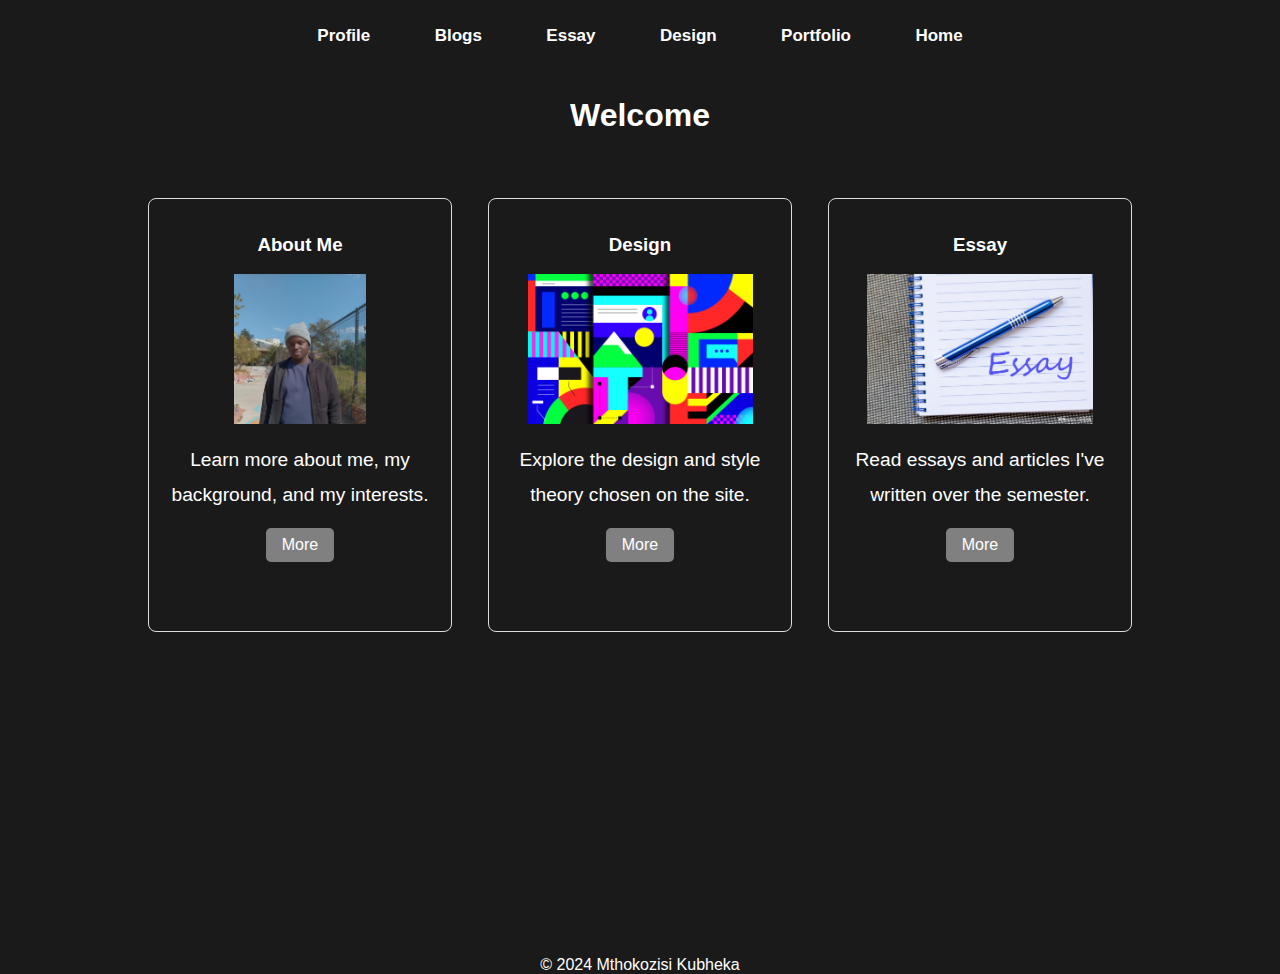
==== index.html @ 316d0c1e "Update" ====
<!DOCTYPE html>
<html lang="en">
<head>
    <meta charset="UTF-8">
    <meta name="viewport" content="width=device-width, initial-scale=1.0">
    <title>Homepage</title>
    <meta name="description" content="Welcome to the portfolio website of Mthokozisi Kubheka, showcasing blogs, essays, designs, and portfolio projects.">
    <meta name="keywords" content="Mthokozisi Kubheka, personal website, blogs, essays, designs, portfolio">
    <link rel="stylesheet" href="styles.css">
</head>
<body>
    <header>
        <nav>
            <ul>
                <li><button id="profileButton"></i> Profile</button></li>
                <li><button id="blogButton"></i> Blogs</button></li>
                <li><button id="essayButton"></i> Essay</button></li>
                <li><button id="designButton"></i> Design</button></li>
                <li><button id="portfolioButton"></i> Portfolio</button></li>
                <li><button id="indexButton"></i> Home</button></li>
            </ul>
        </nav>
    </header>

    <main role="main">

        <section id="introduction">
            <video id="backgroundVideo" autoplay muted loop>
                <source src="Images/porsche-992-turbo-s-techart-moewalls-com.mp4" type="video/mp4">    
            </video>

            
            <section class="intro-content">
                <h1>Welcome</h1>
            </section>

        </section>

        <section class="card-container">
            <section class="card">
                <h3>About Me</h3>
                <img src="Images/ProfileSelf.jpg" alt="Profile Picture" class="card-image">
                <p>Learn more about me, my background, and my interests.</p>
                <button class="card-button"data-page="profile.html">More</button>
            </section>
            <section class="card">
                <h3>Design</h3>
                <img src="Images/DigitalDesignIMG.jpg" alt="Profile Picture" class="card-image">
                <p>Explore the design and style theory chosen on the site.</p>
                <button class="card-button "  data-page="design.html">More</button>
            </section>
            <section class="card">
                <h3>Essay</h3>
                <img src="Images\EssayCardImg.jpg" alt="Profile Picture" class="card-image">
                <p>Read essays and articles I've written over the semester.</p>
                <button class="card-button" data-page="essay.html"> More</button>
            </section>
        </section>
    </main>

    <footer>
        &copy; 2024 Mthokozisi Kubheka
    </footer>

    <script src="script.js"></script>
</body>
</html>
---- styles.css ----
/*Body and Main*/
/* Font */
body {
    font-family: 'Roboto', sans-serif;
    color: #ffffff; /* White */
    background-color: #1a1a1a; 
    margin: 0;
    padding: 0;
}

/* Colors */
:root {
    --primary-color: #ffffff; /* White */
    --secondary-color: #000000; /* Black */
    --accent-color: #ff0000; /* Red */
}

/*footer*/
footer {
    text-align: center;
}

/* Background */
main {
    display: flex;
    flex-direction: column;
    align-items: center;
    padding: 20px;
    margin: 0;
    min-height: 100vh;
    box-sizing: border-box;
}
/*homepage*/
#introduction {
    position: relative;
    overflow: hidden;
}

#backgroundVideo {
    position: absolute;
    top: 0;
    left: 0;
    width: 100%;
    height: 100%;
    object-fit: cover;
    z-index: -1;
}

.intro-content {
    position: relative;
    z-index: 1; 
    color: white; 
}
.card-container {
    display: flex;
    justify-content: center;
    flex-wrap: wrap;
    gap: 1rem;
    margin-top: 2rem;
}

.card {
   
    border: 1px solid #ddd;
    border-radius: 8px;
    padding: 1rem;
    width: 300px;
    transition: transform 0.3s;
}

.card:hover {
    transform: translateY(-10px);
}

button {
    background-color: grey;
    color: white;
    border: none;
    border-radius: 5px;
    padding: 0.5rem 1rem;
    cursor: pointer;
    transition: background-color 0.3s, transform 0.3s;
    margin-top: 1rem;
    font-size: 1rem;
}

.more-button:hover {
    background-color: white;
    transform: scale(1.05);
    color: black;
}


.scrollTop {
    position: fixed;
    bottom: 30px;
    right: 30px;
    padding: 10px 15px;
    background-color: #000;
    color: #fff;
    border: 1px solid #fff;
    border-radius: 5px;
    cursor: pointer;
    opacity: 0;
    visibility: hidden;
    transition: opacity 0.5s ease, visibility 0.5s ease;
}

.scrollTop:hover {
    background-color: #f7f7f7;
    color: #000;
}

.scrollTop.visible {
    opacity: 1;
    visibility: visible;
}

/* Center the content inside sections */
section {
    text-align: center;
}

/*Preview Cards*/

.card-container{
    display: flex;
    justify-content: center;
}

.card{
    width: 270px;
    height: 400px;
    margin: 10px;
}

.card-image{
    height: 150px;
    margin-bottom:15px;

}

.car-1{
    background-image: url('Images/1200x0.webp');
}

.car-2{
    background-image: url('Images/1200x0.webp');
}

.car-3{
    background-image: url('Images\user-profile-icon-free-vector.jpg');
}


#profile {
    display: flex;
    flex-direction: column;
    align-items: center;
    padding: 40px;
    width: 100%;
    box-sizing: border-box;
}

.profile-container {
    display: flex;
    align-items: center;
    max-width: 1200px;
    width: 100%;
    margin-bottom: 40px;
}

.profile-image-container {
    margin-right: 40px;
}

.profile-image {
    width: 250px;
    height: 250px;
    border-radius: 20px;
    object-fit: cover;
}

.sr-only {
    position: absolute;
    width: 1px;
    height: 1px;
    padding: 0;
    margin: -1px;
    overflow: hidden;
    clip: rect(0, 0, 0, 0);
    border: 0;
}

.profile-text {
    text-align: left;
    flex-grow: 1;
}

header h1 {
    margin: 0 0 20px;
    font-size: 2rem;
}

p {
    margin: 0;
    line-height: 1.8;
    font-size: 1.2rem;
}

.external-links {
    display: flex;
    justify-content: center;
    gap: 20px;
}

.external-links a {
    font-size: 40px;
    color: #333;
    transition: transform 0.3s, color 0.3s;
}

.external-links a:hover {
    transform: scale(1.1);
    color: red;
}

/* blog section styling */
#Blog {
    display: flex;
    flex-direction: column;
    align-items: center;
    padding: 20px;
    margin: 0 auto;
    min-height: 100vh;
    box-sizing: border-box;
}

#Blog > section {
    width: 100%;
    max-width: 800px;
    margin-bottom: 40px;
    padding: 20px;
    background-color: #2a2a2a;
    box-shadow: 0px 2px 4px rgba(0, 0, 0, 0.2);
}

#Blog > section h1 {
    font-size: 32px;
    margin-bottom: 16px;
    text-align: center;
}

#Blog > section p {
    font-size: 16px;
    line-height: 1.5;
    margin-bottom: 16px;
    color: #cccccc; 
}

#Blog > section ul {
    padding-left: 20px;
    list-style-type: disc;
}

#Blog > section ul li {
    margin-bottom: 8px;
}

/*essay styling*/
#Essay {
    display: flex;
    flex-direction: column;
    align-items: center;
    padding: 20px;
    margin: 0 auto;
    min-height: 100vh;
    box-sizing: border-box;
}

#Essay > section {
    width: 100%;
    max-width: 800px;
    margin-bottom: 40px;
    padding: 20px;
    background-color: #2a2a2a;
    border-radius: 8px;
    box-shadow: 0px 2px 4px rgba(0, 0, 0, 0.2);
}

#Essay > section h1 {
    font-size: 32px;
    margin-bottom: 16px;
    text-align: center;
}

#Essay > section p {
    font-size: 16px;
    line-height: 1.5;
    margin-bottom: 16px;
    color: #cccccc; 
}

#Essay > section ul {
    padding-left: 20px;
    list-style-type: disc;
}

#Essay > section ul li {
    margin-bottom: 8px;
}

#Essay > section .essay1,
#Essay > section .essay2 {
    padding: 20px;
    background-color: #2a2a2a; /* Slightly lighter grey */
    border-radius: 8px;
    box-shadow: 0px 2px 4px rgba(0, 0, 0, 0.2);
    margin-bottom: 40px;
}

#Essay > section .essay1 h1,
#Essay > section .essay2 h1 {
    font-size: 32px;
    margin-bottom: 16px;
    color: #ff0000; /* Accent color for headers */
    text-align: center;
}

#Essay > section .essay1 p,
#Essay > section .essay2 p {
    font-size: 16px;
    line-height: 1.5;
    margin-bottom: 16px;
    color: #cccccc; /* Light grey for paragraph text */
}

/* Media Query for Responsiveness */
@media (max-width: 800px) {
    #Essay > section {
        padding: 15px;
    }

    #Essay > section h1 {
        font-size: 28px;
    }

    #Essay > section p {
        font-size: 14px;
    }
}

/* Navbar */
nav {
    text-align: center;
    font-family: Arial, sans-serif; 
}

nav.hidden {
    top: -70px; 
}

/* Navbar Buttons */
nav button {
    border: none;
    background: none;
    color: inherit;
    cursor: pointer;
    padding: 10px 20px;
    font-size: 17px;
    transition: color 0.3s;
    font-weight: bold;
}

nav button:hover {
    color: #ff0000; /* Red */
}

/* Navbar List Items */
nav ul {
    list-style-type: none;
    padding: 0;
    margin: 0;
}

nav li {
    display: inline-block;
    margin: 0 10px; 
}

#IxD-Process, #Styles, #Essay, #references {
    margin: 0 auto; 
    max-width: 800px; 
    padding: 0 20px;
    text-align: center;
}

#Essay section {
    margin-bottom: 30px;
}

/* Active Nav Button */
@keyframes flashing {
    0% { color: #ff0000; } /* Red */
    50% { color: #ffffff; } /* White */
    100% { color: #ff0000; } /* Red */
}

nav button.active {
    animation: flashing 1.5s infinite; /* Flashing animation applied */
}

/*Design Styles*/
#wireframes {
    display: flex;
    flex-direction: column;
    align-items: center;
    text-align: center;
    margin-top: 50px; 
}

.Image {
    width: 200px; 
    height: auto; 
    margin-bottom: 20px; 
}

#references {
    margin-top: 40px; 
}

#references a {
    color: #007bff; 
    text-decoration: none; 
    margin-bottom: 10px; 
    display: block;
}

#references a:hover {
    text-decoration: underline;
}

#references p {
    font-size: 16px;
    line-height: 1.6; 
    color: #333;
    margin-bottom: 20px; 
}

/* Style for links within the bibliography */
#bibliography a {
    color: inherit;
}

/*blogs styles*/
#Blog {
    text-align: center;
}

#Blog section {
    width: 80%; 
    margin: 0 auto; 
    padding: 20px; 
    border-radius: 10px;
}

@keyframes animate {
    from {
        opacity: 0;
        transform: translate(0, 100px);
        filter: blur(33px);
    }
    to {
        opacity: 1;
        transform: translate(0);
        filter: blur(0);
    }
}

/*Image-Slider*/
.slider-container {
	padding: 2rem;
}

.slider-wrapper {
	position: relative;
	max-width: 48rem;
	margin: 0 auto;
}

.slider {
	display: flex;
	aspect-ratio: 16 / 9;
	overflow-x: auto;
	scroll-snap-type: x mandatory;
	scroll-behavior: smooth;
	box-shadow: 0 1.5rem 3rem -0.75rem hsla(0, 0%, 0%, 0.25);
	border-radius: 0.5rem;
	-ms-overflow-style: none; /* Hide scrollbar IE and Edge */
	scrollbar-width: none; /* Hide scrollbar Firefox */
}

/* Hide scrollbar for Chrome, Safari and Opera */
.slider::-webkit-scrollbar {
	display: none;
}

.slider img {
	flex: 1 0 100%;
	scroll-snap-align: start;
	object-fit: cover;
}

.slider-nav {
	display: flex;
	column-gap: 1rem;
	position: absolute;
	bottom: 1.25rem;
	left: 50%;
	transform: translateX(-50%);
	z-index: 1;
}

.slider-nav a {
	width: 0.5rem;
	height: 0.5rem;
	border-radius: 50%;
	background-color: #fff;
	opacity: 0.75;
	transition: opacity ease 250ms;
}

.slider-nav a:hover {
	opacity: 1;
}


/*Links for Blogs*/
.navigation {
    margin-top: 20px;
}

.navigation a {
    display: inline-block;
    padding: 10px 20px;
    background-color: black;
    color: white; 
    text-decoration: none;
    border-radius: 5px;
    margin-right: 10px;
    transition: background-color 0.3s, color 0.3s; 
}

.navigation a:hover {
    background-color:white; 
    color: black;  
}

.previous {
    float: left;
}

.next {
    float: right;
}
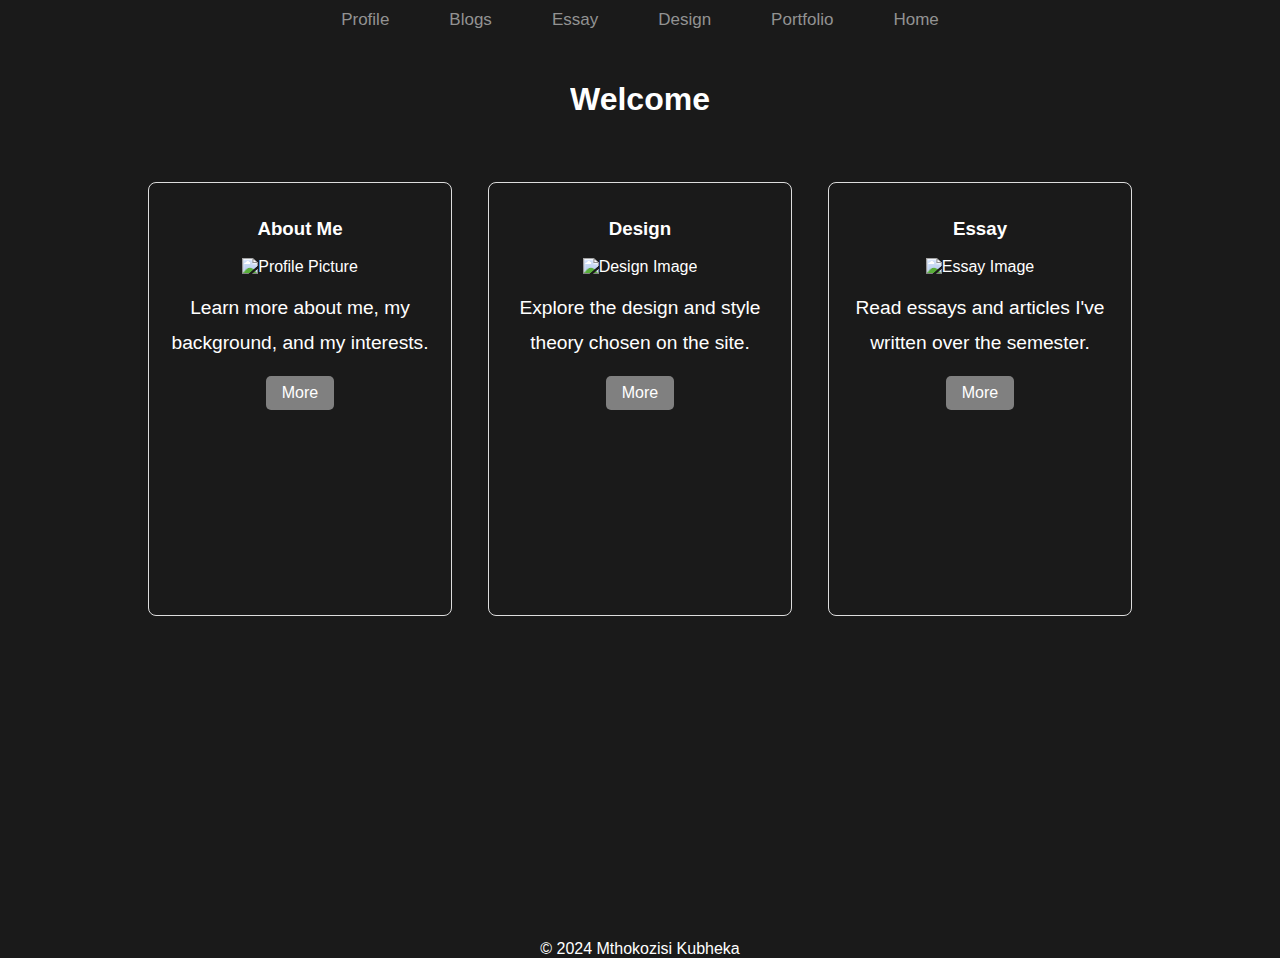
==== commit 5dec5e57: "Updated Structure" ====
--- a/index.html
+++ b/index.html
@@ -6,55 +6,49 @@
     <title>Homepage</title>
     <meta name="description" content="Welcome to the portfolio website of Mthokozisi Kubheka, showcasing blogs, essays, designs, and portfolio projects.">
     <meta name="keywords" content="Mthokozisi Kubheka, personal website, blogs, essays, designs, portfolio">
-    <link rel="stylesheet" href="styles.css">
+    <link rel="stylesheet" href="/css/styles.css">
 </head>
 <body>
     <header>
-        <nav>
-            <ul>
-                <li><button id="profileButton"></i> Profile</button></li>
-                <li><button id="blogButton"></i> Blogs</button></li>
-                <li><button id="essayButton"></i> Essay</button></li>
-                <li><button id="designButton"></i> Design</button></li>
-                <li><button id="portfolioButton"></i> Portfolio</button></li>
-                <li><button id="indexButton"></i> Home</button></li>
-            </ul>
+        <nav>         
+                    <ul id="nav-menu">
+                    </ul>    
         </nav>
     </header>
 
     <main role="main">
-
         <section id="introduction">
             <video id="backgroundVideo" autoplay muted loop>
                 <source src="Images/porsche-992-turbo-s-techart-moewalls-com.mp4" type="video/mp4">    
             </video>
-
-            
             <section class="intro-content">
                 <h1>Welcome</h1>
             </section>
-
         </section>
 
         <section class="card-container">
-            <section class="card">
-                <h3>About Me</h3>
-                <img src="Images/ProfileSelf.jpg" alt="Profile Picture" class="card-image">
-                <p>Learn more about me, my background, and my interests.</p>
-                <button class="card-button"data-page="profile.html">More</button>
+            
+            <section class="card h-card">
+                <h3 class="p-name">About Me</h3>
+                <img src="/images/ProfileSelf.jpg" alt="Profile Picture" class="card-image u-photo">
+                <p class="p-note">Learn more about me, my background, and my interests.</p>
+                <button class="card-button" data-page="/pages/profile/profile.html">More</button>
             </section>
-            <section class="card">
-                <h3>Design</h3>
-                <img src="Images/DigitalDesignIMG.jpg" alt="Profile Picture" class="card-image">
-                <p>Explore the design and style theory chosen on the site.</p>
-                <button class="card-button "  data-page="design.html">More</button>
+
+            <section class="card h-card">
+                <h3 class="p-name">Design</h3>
+                <img src="/images/DigitalDesignIMG.jpg" alt="Design Image" class="card-image u-photo">
+                <p class="p-note">Explore the design and style theory chosen on the site.</p>
+                <button class="card-button" data-page="/pages/design/design.html">More</button>
             </section>
-            <section class="card">
-                <h3>Essay</h3>
-                <img src="Images\EssayCardImg.jpg" alt="Profile Picture" class="card-image">
-                <p>Read essays and articles I've written over the semester.</p>
-                <button class="card-button" data-page="essay.html"> More</button>
+
+            <section class="card h-card">
+                <h3 class="p-name">Essay</h3>
+                <img src="/images/EssayCardImg.jpg" alt="Essay Image" class="card-image u-photo">
+                <p class="p-note">Read essays and articles I've written over the semester.</p>
+                <button class="card-button" data-page="/pages/essay/essay.html">More</button>
             </section>
+
         </section>
     </main>
 
@@ -62,6 +56,6 @@
         &copy; 2024 Mthokozisi Kubheka
     </footer>
 
-    <script src="script.js"></script>
+    <script src="/js/script.js"></script>
 </body>
 </html>
--- a/css/styles.css
+++ b/css/styles.css
@@ -0,0 +1,604 @@
+/*Body and Main*/
+/* Font */
+body {
+    font-family: 'Roboto', sans-serif;
+    color: #ffffff; /* White */
+    background-color: #1a1a1a; 
+    margin: 0;
+    padding: 0;
+}
+
+/* Colors */
+:root {
+    --primary-color: #ffffff; /* White */
+    --secondary-color: #000000; /* Black */
+    --accent-color: #ff0000; /* Red */
+}
+
+/*footer*/
+footer {
+    text-align: center;
+}
+
+/* Background */
+main {
+    display: flex;
+    flex-direction: column;
+    align-items: center;
+    padding: 20px;
+    margin: 0;
+    min-height: 100vh;
+    box-sizing: border-box;
+}
+/*homepage*/
+#introduction {
+    position: relative;
+    overflow: hidden;
+}
+
+#backgroundVideo {
+    position: absolute;
+    top: 0;
+    left: 0;
+    width: 100%;
+    height: 100%;
+    object-fit: cover;
+    z-index: -1;
+}
+
+.intro-content {
+    position: relative;
+    z-index: 1; 
+    color: white; 
+}
+.card-container {
+    display: flex;
+    justify-content: center;
+    flex-wrap: wrap;
+    gap: 1rem;
+    margin-top: 2rem;
+}
+
+.card {
+   
+    border: 1px solid #ddd;
+    border-radius: 8px;
+    padding: 1rem;
+    width: 300px;
+    transition: transform 0.3s;
+}
+
+.card:hover {
+    transform: translateY(-10px);
+}
+
+button {
+    background-color: grey;
+    color: white;
+    border: none;
+    border-radius: 5px;
+    padding: 0.5rem 1rem;
+    cursor: pointer;
+    transition: background-color 0.3s, transform 0.3s;
+    margin-top: 1rem;
+    font-size: 1rem;
+}
+
+.more-button:hover {
+    background-color: white;
+    transform: scale(1.05);
+    color: black;
+}
+
+
+.scrollTop {
+    position: fixed;
+    bottom: 30px;
+    right: 30px;
+    padding: 10px 15px;
+    background-color: #000;
+    color: #fff;
+    border: 1px solid #fff;
+    border-radius: 5px;
+    cursor: pointer;
+    opacity: 0;
+    visibility: hidden;
+    transition: opacity 0.5s ease, visibility 0.5s ease;
+}
+
+.scrollTop:hover {
+    background-color: #f7f7f7;
+    color: #000;
+}
+
+.scrollTop.visible {
+    opacity: 1;
+    visibility: visible;
+}
+
+/* Center the content inside sections */
+section {
+    text-align: center;
+}
+
+/*Preview Cards*/
+
+.card-container{
+    display: flex;
+    justify-content: center;
+}
+
+.card{
+    width: 270px;
+    height: 400px;
+    margin: 10px;
+}
+
+.card-image{
+    height: 150px;
+    margin-bottom:15px;
+
+}
+
+.car-1{
+    background-image: url('Images/1200x0.webp');
+}
+
+.car-2{
+    background-image: url('Images/1200x0.webp');
+}
+
+.car-3{
+    background-image: url('Images\user-profile-icon-free-vector.jpg');
+}
+
+
+#profile {
+    display: flex;
+    flex-direction: column;
+    align-items: center;
+    padding: 40px;
+    width: 100%;
+    box-sizing: border-box;
+}
+
+.profile-container {
+    display: flex;
+    align-items: center;
+    max-width: 1200px;
+    width: 100%;
+    margin-bottom: 40px;
+}
+
+.profile-image-container {
+    margin-right: 40px;
+}
+
+.profile-image {
+    width: 250px;
+    height: 250px;
+    border-radius: 20px;
+    object-fit: cover;
+}
+
+.sr-only {
+    position: absolute;
+    width: 1px;
+    height: 1px;
+    padding: 0;
+    margin: -1px;
+    overflow: hidden;
+    clip: rect(0, 0, 0, 0);
+    border: 0;
+}
+
+.profile-text {
+    text-align: left;
+    flex-grow: 1;
+}
+
+header h1 {
+    margin: 0 0 20px;
+    font-size: 2rem;
+}
+
+p {
+    margin: 0;
+    line-height: 1.8;
+    font-size: 1.2rem;
+}
+
+.external-links {
+    display: flex;
+    justify-content: center;
+    gap: 20px;
+}
+
+.external-links a {
+    font-size: 40px;
+    color: #333;
+    transition: transform 0.3s, color 0.3s;
+}
+
+.external-links a:hover {
+    transform: scale(1.1);
+    color: red;
+}
+
+/* blog section styling */
+#Blog {
+    display: flex;
+    flex-direction: column;
+    align-items: center;
+    padding: 20px;
+    margin: 0 auto;
+    min-height: 100vh;
+    box-sizing: border-box;
+}
+
+#Blog > section {
+    width: 100%;
+    max-width: 800px;
+    margin-bottom: 40px;
+    padding: 20px;
+    background-color: #2a2a2a;
+    box-shadow: 0px 2px 4px rgba(0, 0, 0, 0.2);
+}
+
+#Blog > section h1 {
+    font-size: 32px;
+    margin-bottom: 16px;
+    text-align: center;
+}
+
+#Blog > section p {
+    font-size: 16px;
+    line-height: 1.5;
+    margin-bottom: 16px;
+    color: #cccccc; 
+}
+
+#Blog > section ul {
+    padding-left: 20px;
+    list-style-type: disc;
+}
+
+#Blog > section ul li {
+    margin-bottom: 12px;
+
+}
+
+@media (max-width: 768px) {
+    #Blog > section {
+        padding: 15px; 
+    }
+
+    #Blog > section h1 {
+        font-size: 28px; 
+    }
+
+    #Blog > section p, #Blog > section ul li {
+        font-size: 14px; 
+    }
+}
+
+/*essay styling*/
+#Essay {
+    display: flex;
+    flex-direction: column;
+    align-items: center;
+    padding: 20px;
+    margin: 0 auto;
+    min-height: 100vh;
+    box-sizing: border-box;
+}
+
+#Essay > section {
+    width: 100%;
+    max-width: 800px;
+    margin-bottom: 40px;
+    padding: 20px;
+    background-color: #2a2a2a;
+    border-radius: 8px;
+    box-shadow: 0px 2px 4px rgba(0, 0, 0, 0.2);
+}
+
+#Essay > section h1 {
+    font-size: 32px;
+    margin-bottom: 16px;
+    text-align: center;
+}
+
+#Essay > section p {
+    font-size: 16px;
+    line-height: 1.5;
+    margin-bottom: 16px;
+    color: #cccccc; 
+}
+
+#Essay > section ul {
+    padding-left: 20px;
+    list-style-type: disc;
+}
+
+#Essay > section ul li {
+    margin-bottom: 8px;
+}
+
+#Essay > section .essay1,
+#Essay > section .essay2 {
+    padding: 20px;
+    background-color: #2a2a2a; /* Slightly lighter grey */
+    border-radius: 8px;
+    box-shadow: 0px 2px 4px rgba(0, 0, 0, 0.2);
+    margin-bottom: 40px;
+}
+
+#Essay > section .essay1 h1,
+#Essay > section .essay2 h1 {
+    font-size: 32px;
+    margin-bottom: 16px;
+    color: #ff0000; /* Accent color for headers */
+    text-align: center;
+}
+
+#Essay > section .essay1 p,
+#Essay > section .essay2 p {
+    font-size: 16px;
+    line-height: 1.5;
+    margin-bottom: 16px;
+    color: #cccccc; /* Light grey for paragraph text */
+}
+
+/* Media Query for Responsiveness */
+@media (max-width: 800px) {
+    #Essay > section {
+        padding: 15px;
+    }
+
+    #Essay > section h1 {
+        font-size: 28px;
+    }
+
+    #Essay > section p {
+        font-size: 14px;
+    }
+}
+
+
+
+#IxD-Process, #Styles, #Essay, #references {
+    margin: 0 auto; 
+    max-width: 800px; 
+    padding: 0 20px;
+    text-align: center;
+}
+
+#Essay section {
+    margin-bottom: 30px;
+}
+
+/* Active Nav Button */
+@keyframes flashing {
+    0% { color: #ff0000; } /* Red */
+    50% { color: #ffffff; } /* White */
+    100% { color: #ff0000; } /* Red */
+}
+
+nav button.active {
+    animation: flashing 1.5s infinite; /* Flashing animation applied */
+}
+
+/*Design Styles*/
+#wireframes {
+    display: flex;
+    flex-direction: column;
+    align-items: center;
+    text-align: center;
+    margin-top: 50px; 
+}
+
+.Image {
+    width: 200px; 
+    height: auto; 
+    margin-bottom: 20px; 
+}
+
+#references {
+    margin-top: 40px; 
+}
+
+#references a {
+    color: #007bff; 
+    text-decoration: none; 
+    margin-bottom: 10px; 
+    display: block;
+}
+
+#references a:hover {
+    text-decoration: underline;
+}
+
+#references p {
+    font-size: 16px;
+    line-height: 1.6; 
+    color: #333;
+    margin-bottom: 20px; 
+}
+
+/*Navbars*/
+nav {
+    display: flex;
+    justify-content: center; 
+}
+
+/* Navbar List Items */
+nav ul {
+    list-style-type: none;
+    padding: 0;
+    margin: 0;
+    display: flex;
+    justify-content: center
+}
+
+nav li {
+    display: inline-block;
+    margin: 0 10px; 
+}
+
+/* Navbar Links */
+nav a {
+    display: inline-block;
+    color: rgb(146, 146, 146); 
+    padding: 10px 20px;
+    text-decoration: none;
+    font-size: 17px;
+    transition: all 0.3s;
+}
+
+nav a:hover {
+  
+    color: #fff; 
+    font-size: 18px; 
+    font-weight: bold; 
+}
+
+
+/* Style for links within the bibliography */
+#bibliography a {
+    color: inherit;
+}
+
+/*blogs styles*/
+#Blog {
+    text-align: center;
+}
+
+#Blog section {
+    width: 80%; 
+    margin: 0 auto; 
+    padding: 20px; 
+    border-radius: 10px;
+}
+
+@keyframes animate {
+    from {
+        opacity: 0;
+        transform: translate(0, 100px);
+        filter: blur(33px);
+    }
+    to {
+        opacity: 1;
+        transform: translate(0);
+        filter: blur(0);
+    }
+}
+
+/*Image-Slider*/
+.slider-container {
+    padding: 2rem;
+}
+
+.slider-wrapper {
+    position: relative;
+    max-width: 48rem;
+    margin: 0 auto;
+}
+
+.slider {
+    display: flex;
+    aspect-ratio: 16 / 9;
+    overflow-x: auto;
+    scroll-snap-type: x mandatory;
+    scroll-behavior: smooth;
+    box-shadow: 0 1.5rem 3rem -0.75rem hsla(0, 0%, 0%, 0.25);
+    border-radius: 0.5rem;
+    -ms-overflow-style: none; /* Hide scrollbar IE and Edge */
+    scrollbar-width: none; /* Hide scrollbar Firefox */
+}
+
+/* Hide scrollbar for Chrome, Safari and Opera */
+.slider::-webkit-scrollbar {
+    display: none;
+}
+
+.slider figure {
+    flex: 1 0 100%;
+    scroll-snap-align: start;
+    position: relative;
+    margin: 0; /* Remove default margin */
+}
+
+.slider img {
+    width: 100%;
+    height: 100%;
+    object-fit: cover;
+    border-radius: 0.5rem;
+}
+
+.slider figcaption {
+    position: absolute;
+    bottom: 0;
+    left: 0;
+    right: 0;
+    background-color: rgba(0, 0, 0, 0.5);
+    color: #fff;
+    padding: 0.5rem;
+    font-size: 1rem;
+    text-align: center;
+    border-bottom-left-radius: 0.5rem;
+    border-bottom-right-radius: 0.5rem;
+}
+
+.slider-nav {
+    display: flex;
+    column-gap: 1rem;
+    position: absolute;
+    bottom: 1.25rem;
+    left: 50%;
+    transform: translateX(-50%);
+    z-index: 1;
+}
+
+.slider-nav a {
+    width: 0.5rem;
+    height: 0.5rem;
+    border-radius: 50%;
+    background-color: #fff;
+    opacity: 0.75;
+    transition: opacity ease 250ms;
+}
+
+.slider-nav a.active,
+.slider-nav a:hover {
+    opacity: 1;
+}
+
+/*Links for Blogs*/
+.navigation {
+    margin-top: 20px;
+}
+
+.navigation a {
+    display: inline-block;
+    padding: 10px 20px;
+    background-color: black;
+    color: white; 
+    text-decoration: none;
+    border-radius: 5px;
+    margin-right: 10px;
+    transition: background-color 0.3s, color 0.3s; 
+}
+
+.navigation a:hover {
+    background-color:white; 
+    color: black;  
+}
+
+.previous {
+    float: left;
+}
+
+.next {
+    float: right;
+}
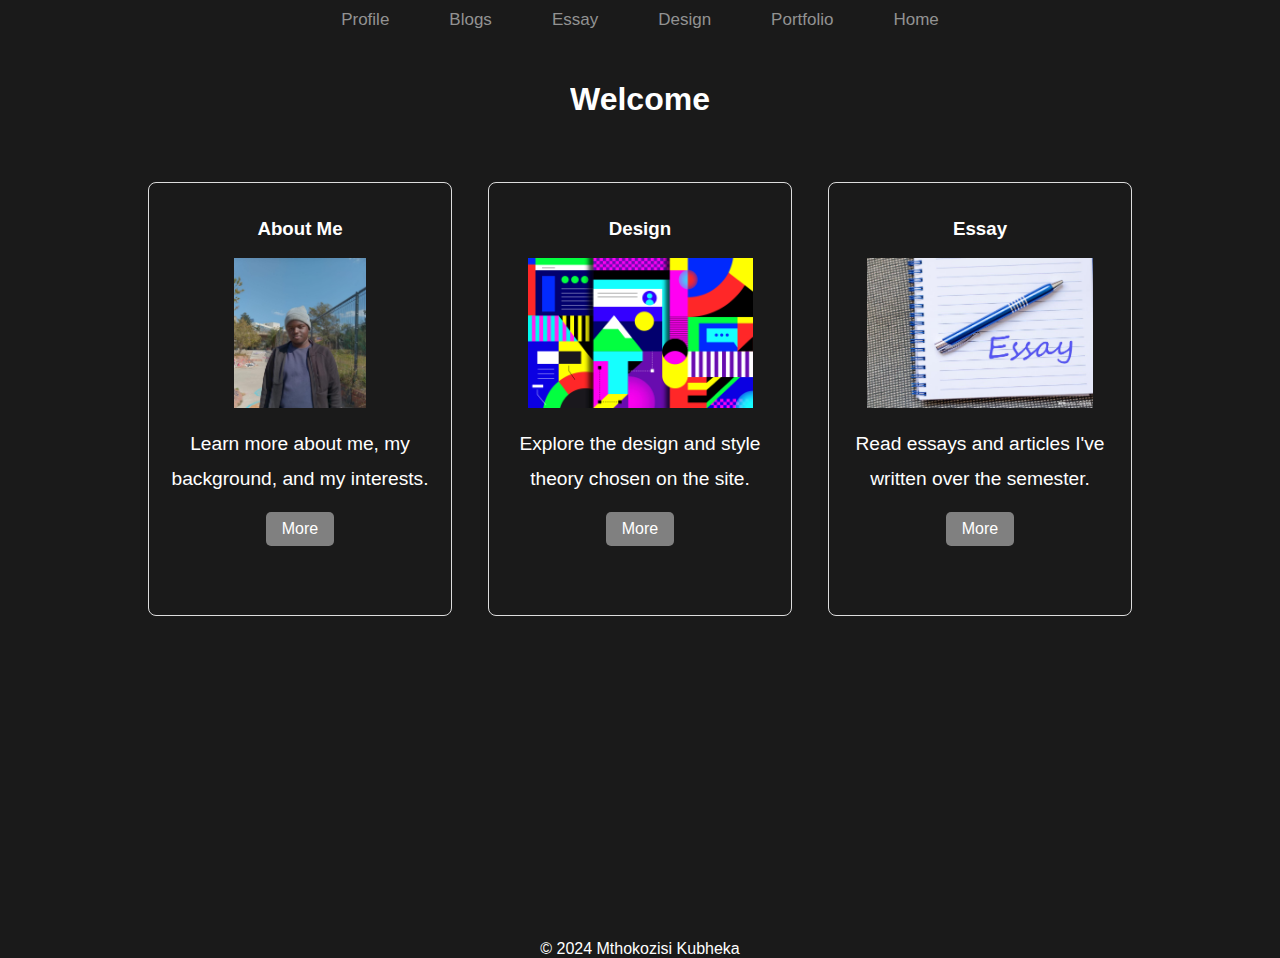
==== commit 5c654c2a: "structural change" ====
--- a/index.html
+++ b/index.html
@@ -6,7 +6,7 @@
     <title>Homepage</title>
     <meta name="description" content="Welcome to the portfolio website of Mthokozisi Kubheka, showcasing blogs, essays, designs, and portfolio projects.">
     <meta name="keywords" content="Mthokozisi Kubheka, personal website, blogs, essays, designs, portfolio">
-    <link rel="stylesheet" href="/css/styles.css">
+    <link rel="stylesheet" href="css/styles.css">
 </head>
 <body>
     <header>
@@ -27,24 +27,24 @@
         </section>
 
         <section class="card-container">
-            
+
             <section class="card h-card">
                 <h3 class="p-name">About Me</h3>
-                <img src="/images/ProfileSelf.jpg" alt="Profile Picture" class="card-image u-photo">
+                <img src="Images/ProfileSelf.jpg" alt="Profile Picture" class="card-image u-photo">
                 <p class="p-note">Learn more about me, my background, and my interests.</p>
                 <button class="card-button" data-page="/pages/profile/profile.html">More</button>
             </section>
 
             <section class="card h-card">
                 <h3 class="p-name">Design</h3>
-                <img src="/images/DigitalDesignIMG.jpg" alt="Design Image" class="card-image u-photo">
+                <img src="Images/DigitalDesignIMG.jpg" alt="Design Image" class="card-image u-photo">
                 <p class="p-note">Explore the design and style theory chosen on the site.</p>
                 <button class="card-button" data-page="/pages/design/design.html">More</button>
             </section>
 
             <section class="card h-card">
                 <h3 class="p-name">Essay</h3>
-                <img src="/images/EssayCardImg.jpg" alt="Essay Image" class="card-image u-photo">
+                <img src="Images/EssayCardImg.jpg" alt="Essay Image" class="card-image u-photo">
                 <p class="p-note">Read essays and articles I've written over the semester.</p>
                 <button class="card-button" data-page="/pages/essay/essay.html">More</button>
             </section>
@@ -56,6 +56,6 @@
         &copy; 2024 Mthokozisi Kubheka
     </footer>
 
-    <script src="/js/script.js"></script>
+    <script src="js/script.js"></script>
 </body>
 </html>
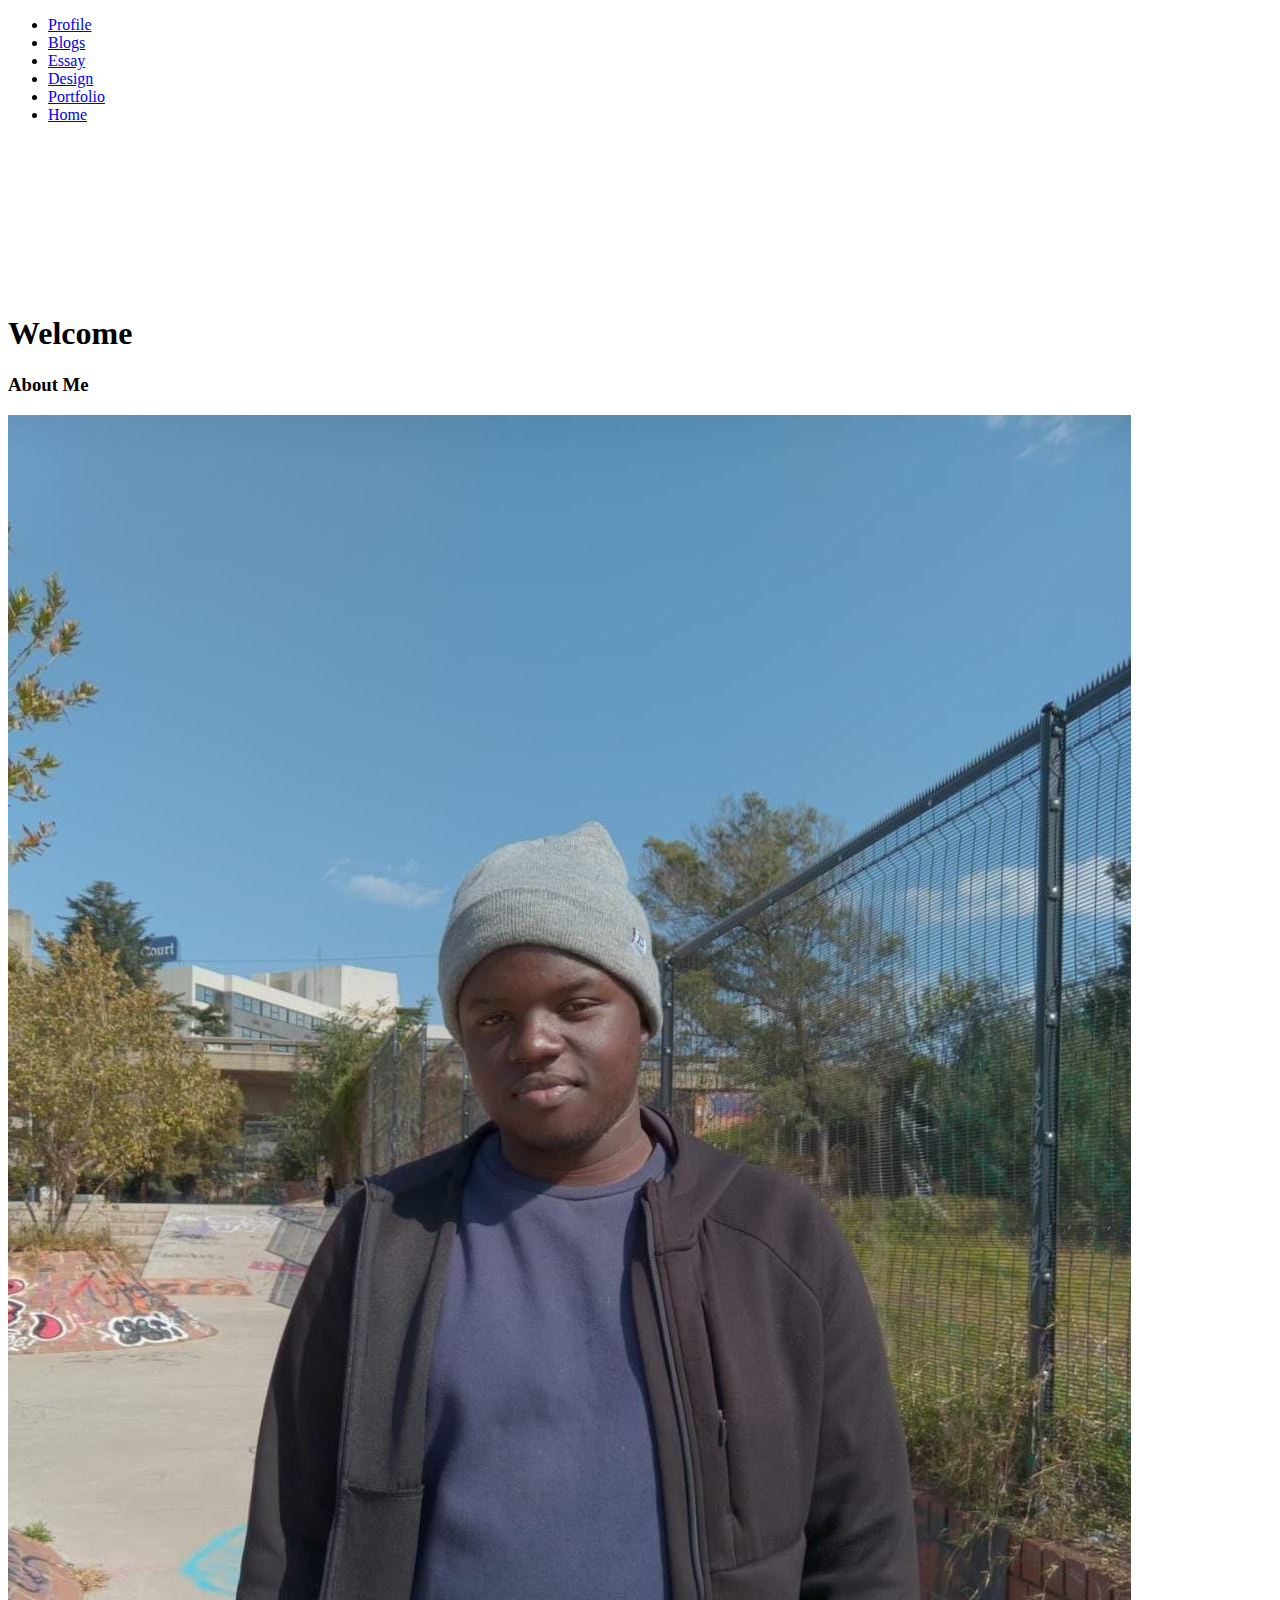
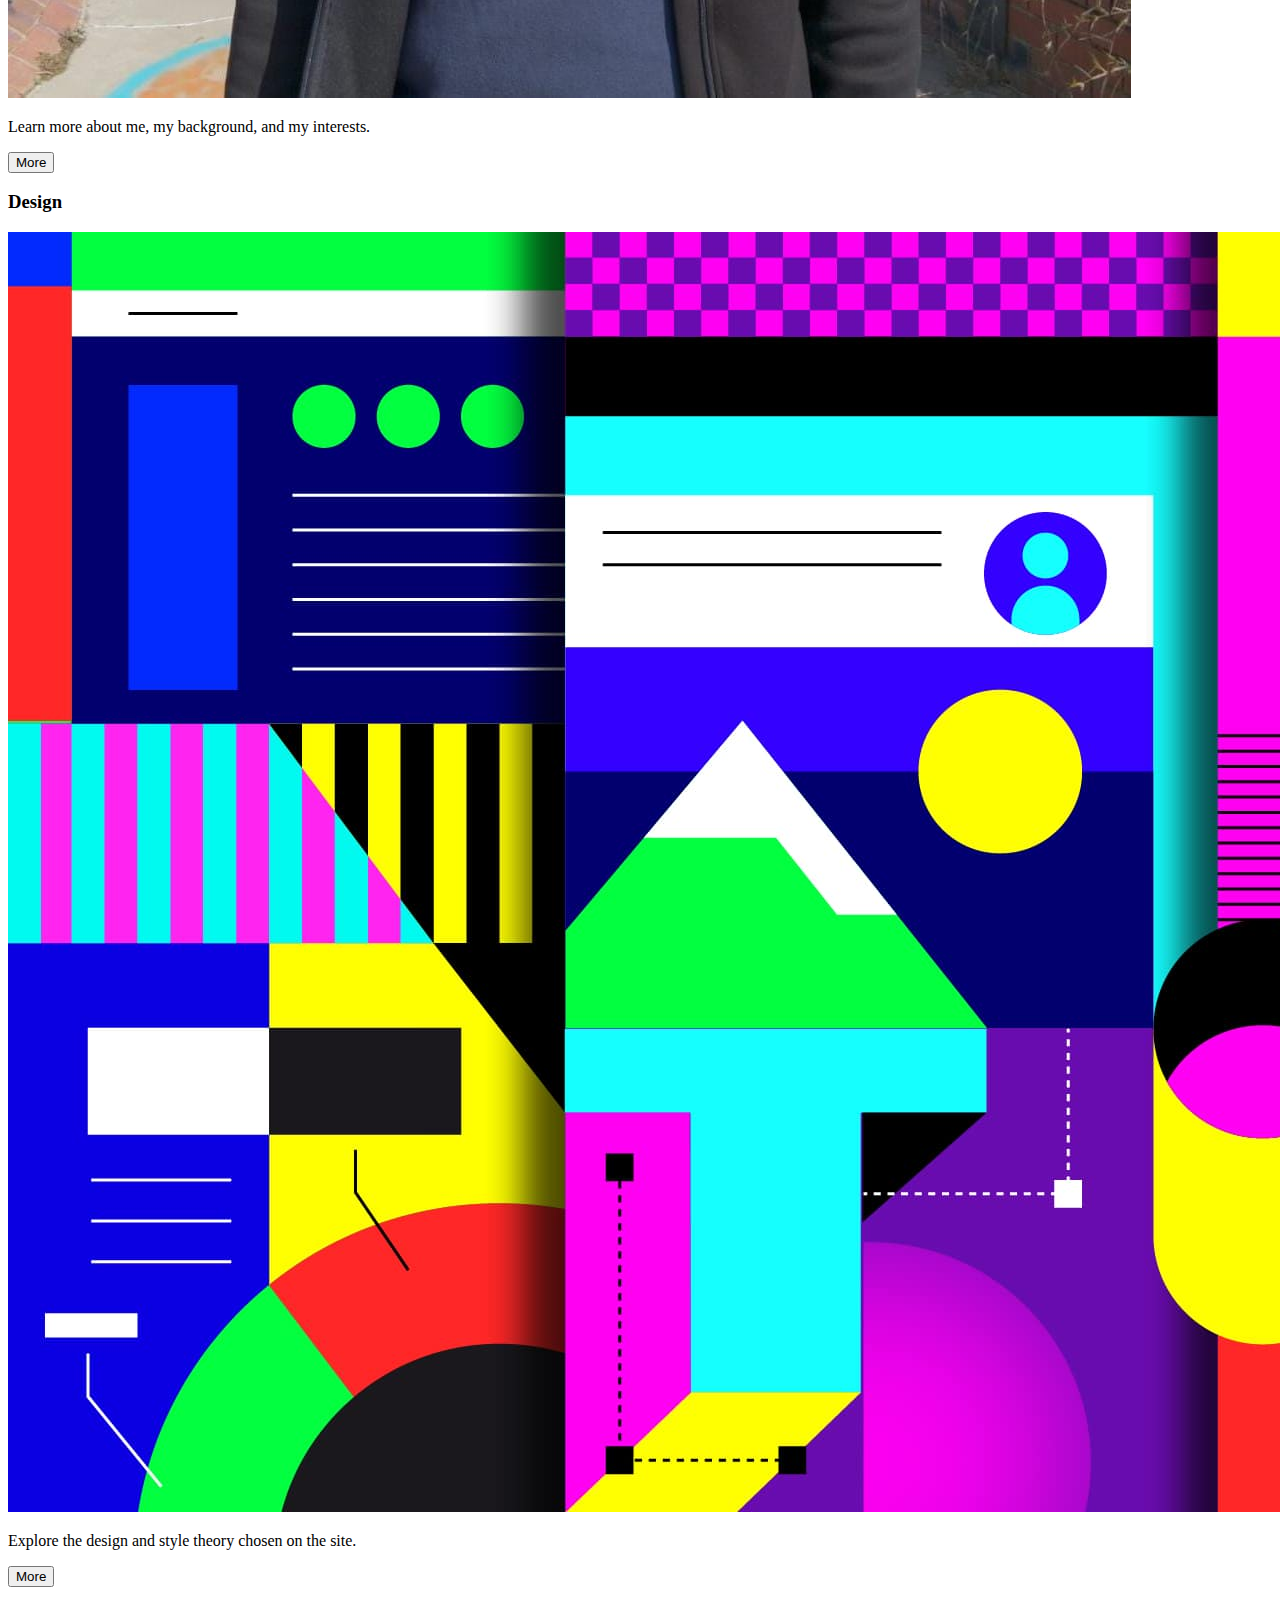
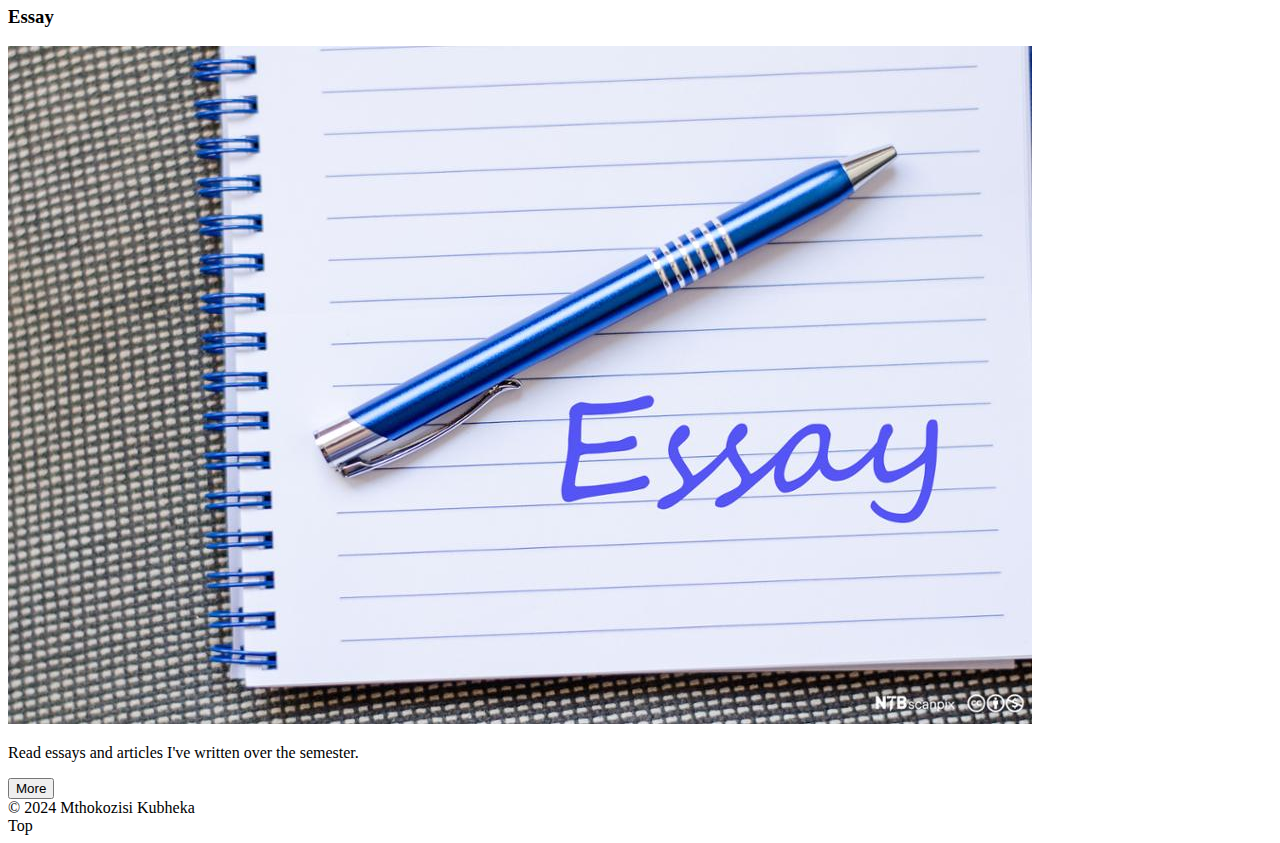
==== commit d4b8f2f2: "structure updates" ====
--- a/index.html
+++ b/index.html
@@ -6,7 +6,7 @@
     <title>Homepage</title>
     <meta name="description" content="Welcome to the portfolio website of Mthokozisi Kubheka, showcasing blogs, essays, designs, and portfolio projects.">
     <meta name="keywords" content="Mthokozisi Kubheka, personal website, blogs, essays, designs, portfolio">
-    <link rel="stylesheet" href="css/styles.css">
+    <link rel="stylesheet" href="..css/styles.css">
 </head>
 <body>
     <header>
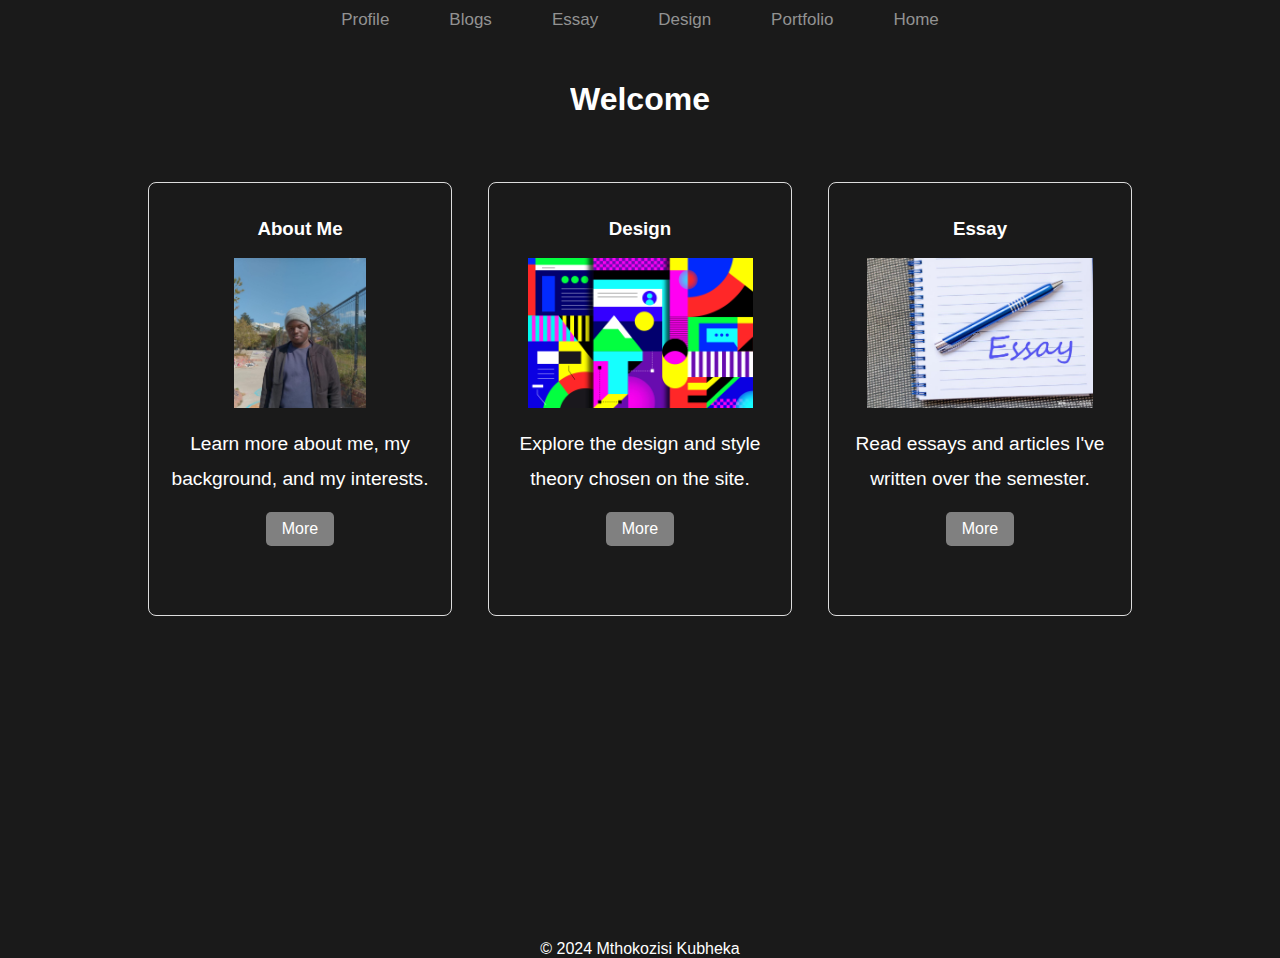
==== commit 208c8696: "Structure troubleshooting" ====
--- a/index.html
+++ b/index.html
@@ -6,7 +6,7 @@
     <title>Homepage</title>
     <meta name="description" content="Welcome to the portfolio website of Mthokozisi Kubheka, showcasing blogs, essays, designs, and portfolio projects.">
     <meta name="keywords" content="Mthokozisi Kubheka, personal website, blogs, essays, designs, portfolio">
-    <link rel="stylesheet" href="..css/styles.css">
+    <link rel="stylesheet" href="css/styles.css">
 </head>
 <body>
     <header>
--- a/css/styles.css
+++ b/css/styles.css
@@ -0,0 +1,604 @@
+/*Body and Main*/
+/* Font */
+body {
+    font-family: 'Roboto', sans-serif;
+    color: #ffffff; /* White */
+    background-color: #1a1a1a; 
+    margin: 0;
+    padding: 0;
+}
+
+/* Colors */
+:root {
+    --primary-color: #ffffff; /* White */
+    --secondary-color: #000000; /* Black */
+    --accent-color: #ff0000; /* Red */
+}
+
+/*footer*/
+footer {
+    text-align: center;
+}
+
+/* Background */
+main {
+    display: flex;
+    flex-direction: column;
+    align-items: center;
+    padding: 20px;
+    margin: 0;
+    min-height: 100vh;
+    box-sizing: border-box;
+}
+/*homepage*/
+#introduction {
+    position: relative;
+    overflow: hidden;
+}
+
+#backgroundVideo {
+    position: absolute;
+    top: 0;
+    left: 0;
+    width: 100%;
+    height: 100%;
+    object-fit: cover;
+    z-index: -1;
+}
+
+.intro-content {
+    position: relative;
+    z-index: 1; 
+    color: white; 
+}
+.card-container {
+    display: flex;
+    justify-content: center;
+    flex-wrap: wrap;
+    gap: 1rem;
+    margin-top: 2rem;
+}
+
+.card {
+   
+    border: 1px solid #ddd;
+    border-radius: 8px;
+    padding: 1rem;
+    width: 300px;
+    transition: transform 0.3s;
+}
+
+.card:hover {
+    transform: translateY(-10px);
+}
+
+button {
+    background-color: grey;
+    color: white;
+    border: none;
+    border-radius: 5px;
+    padding: 0.5rem 1rem;
+    cursor: pointer;
+    transition: background-color 0.3s, transform 0.3s;
+    margin-top: 1rem;
+    font-size: 1rem;
+}
+
+.more-button:hover {
+    background-color: white;
+    transform: scale(1.05);
+    color: black;
+}
+
+
+.scrollTop {
+    position: fixed;
+    bottom: 30px;
+    right: 30px;
+    padding: 10px 15px;
+    background-color: #000;
+    color: #fff;
+    border: 1px solid #fff;
+    border-radius: 5px;
+    cursor: pointer;
+    opacity: 0;
+    visibility: hidden;
+    transition: opacity 0.5s ease, visibility 0.5s ease;
+}
+
+.scrollTop:hover {
+    background-color: #f7f7f7;
+    color: #000;
+}
+
+.scrollTop.visible {
+    opacity: 1;
+    visibility: visible;
+}
+
+/* Center the content inside sections */
+section {
+    text-align: center;
+}
+
+/*Preview Cards*/
+
+.card-container{
+    display: flex;
+    justify-content: center;
+}
+
+.card{
+    width: 270px;
+    height: 400px;
+    margin: 10px;
+}
+
+.card-image{
+    height: 150px;
+    margin-bottom:15px;
+
+}
+
+.car-1{
+    background-image: url('Images/1200x0.webp');
+}
+
+.car-2{
+    background-image: url('Images/1200x0.webp');
+}
+
+.car-3{
+    background-image: url('Images\user-profile-icon-free-vector.jpg');
+}
+
+
+#profile {
+    display: flex;
+    flex-direction: column;
+    align-items: center;
+    padding: 40px;
+    width: 100%;
+    box-sizing: border-box;
+}
+
+.profile-container {
+    display: flex;
+    align-items: center;
+    max-width: 1200px;
+    width: 100%;
+    margin-bottom: 40px;
+}
+
+.profile-image-container {
+    margin-right: 40px;
+}
+
+.profile-image {
+    width: 250px;
+    height: 250px;
+    border-radius: 20px;
+    object-fit: cover;
+}
+
+.sr-only {
+    position: absolute;
+    width: 1px;
+    height: 1px;
+    padding: 0;
+    margin: -1px;
+    overflow: hidden;
+    clip: rect(0, 0, 0, 0);
+    border: 0;
+}
+
+.profile-text {
+    text-align: left;
+    flex-grow: 1;
+}
+
+header h1 {
+    margin: 0 0 20px;
+    font-size: 2rem;
+}
+
+p {
+    margin: 0;
+    line-height: 1.8;
+    font-size: 1.2rem;
+}
+
+.external-links {
+    display: flex;
+    justify-content: center;
+    gap: 20px;
+}
+
+.external-links a {
+    font-size: 40px;
+    color: #333;
+    transition: transform 0.3s, color 0.3s;
+}
+
+.external-links a:hover {
+    transform: scale(1.1);
+    color: red;
+}
+
+/* blog section styling */
+#Blog {
+    display: flex;
+    flex-direction: column;
+    align-items: center;
+    padding: 20px;
+    margin: 0 auto;
+    min-height: 100vh;
+    box-sizing: border-box;
+}
+
+#Blog > section {
+    width: 100%;
+    max-width: 800px;
+    margin-bottom: 40px;
+    padding: 20px;
+    background-color: #2a2a2a;
+    box-shadow: 0px 2px 4px rgba(0, 0, 0, 0.2);
+}
+
+#Blog > section h1 {
+    font-size: 32px;
+    margin-bottom: 16px;
+    text-align: center;
+}
+
+#Blog > section p {
+    font-size: 16px;
+    line-height: 1.5;
+    margin-bottom: 16px;
+    color: #cccccc; 
+}
+
+#Blog > section ul {
+    padding-left: 20px;
+    list-style-type: disc;
+}
+
+#Blog > section ul li {
+    margin-bottom: 12px;
+
+}
+
+@media (max-width: 768px) {
+    #Blog > section {
+        padding: 15px; 
+    }
+
+    #Blog > section h1 {
+        font-size: 28px; 
+    }
+
+    #Blog > section p, #Blog > section ul li {
+        font-size: 14px; 
+    }
+}
+
+/*essay styling*/
+#Essay {
+    display: flex;
+    flex-direction: column;
+    align-items: center;
+    padding: 20px;
+    margin: 0 auto;
+    min-height: 100vh;
+    box-sizing: border-box;
+}
+
+#Essay > section {
+    width: 100%;
+    max-width: 800px;
+    margin-bottom: 40px;
+    padding: 20px;
+    background-color: #2a2a2a;
+    border-radius: 8px;
+    box-shadow: 0px 2px 4px rgba(0, 0, 0, 0.2);
+}
+
+#Essay > section h1 {
+    font-size: 32px;
+    margin-bottom: 16px;
+    text-align: center;
+}
+
+#Essay > section p {
+    font-size: 16px;
+    line-height: 1.5;
+    margin-bottom: 16px;
+    color: #cccccc; 
+}
+
+#Essay > section ul {
+    padding-left: 20px;
+    list-style-type: disc;
+}
+
+#Essay > section ul li {
+    margin-bottom: 8px;
+}
+
+#Essay > section .essay1,
+#Essay > section .essay2 {
+    padding: 20px;
+    background-color: #2a2a2a; /* Slightly lighter grey */
+    border-radius: 8px;
+    box-shadow: 0px 2px 4px rgba(0, 0, 0, 0.2);
+    margin-bottom: 40px;
+}
+
+#Essay > section .essay1 h1,
+#Essay > section .essay2 h1 {
+    font-size: 32px;
+    margin-bottom: 16px;
+    color: #ff0000; /* Accent color for headers */
+    text-align: center;
+}
+
+#Essay > section .essay1 p,
+#Essay > section .essay2 p {
+    font-size: 16px;
+    line-height: 1.5;
+    margin-bottom: 16px;
+    color: #cccccc; /* Light grey for paragraph text */
+}
+
+/* Media Query for Responsiveness */
+@media (max-width: 800px) {
+    #Essay > section {
+        padding: 15px;
+    }
+
+    #Essay > section h1 {
+        font-size: 28px;
+    }
+
+    #Essay > section p {
+        font-size: 14px;
+    }
+}
+
+
+
+#IxD-Process, #Styles, #Essay, #references {
+    margin: 0 auto; 
+    max-width: 800px; 
+    padding: 0 20px;
+    text-align: center;
+}
+
+#Essay section {
+    margin-bottom: 30px;
+}
+
+/* Active Nav Button */
+@keyframes flashing {
+    0% { color: #ff0000; } /* Red */
+    50% { color: #ffffff; } /* White */
+    100% { color: #ff0000; } /* Red */
+}
+
+nav button.active {
+    animation: flashing 1.5s infinite; /* Flashing animation applied */
+}
+
+/*Design Styles*/
+#wireframes {
+    display: flex;
+    flex-direction: column;
+    align-items: center;
+    text-align: center;
+    margin-top: 50px; 
+}
+
+.Image {
+    width: 200px; 
+    height: auto; 
+    margin-bottom: 20px; 
+}
+
+#references {
+    margin-top: 40px; 
+}
+
+#references a {
+    color: #007bff; 
+    text-decoration: none; 
+    margin-bottom: 10px; 
+    display: block;
+}
+
+#references a:hover {
+    text-decoration: underline;
+}
+
+#references p {
+    font-size: 16px;
+    line-height: 1.6; 
+    color: #333;
+    margin-bottom: 20px; 
+}
+
+/*Navbars*/
+nav {
+    display: flex;
+    justify-content: center; 
+}
+
+/* Navbar List Items */
+nav ul {
+    list-style-type: none;
+    padding: 0;
+    margin: 0;
+    display: flex;
+    justify-content: center
+}
+
+nav li {
+    display: inline-block;
+    margin: 0 10px; 
+}
+
+/* Navbar Links */
+nav a {
+    display: inline-block;
+    color: rgb(146, 146, 146); 
+    padding: 10px 20px;
+    text-decoration: none;
+    font-size: 17px;
+    transition: all 0.3s;
+}
+
+nav a:hover {
+  
+    color: #fff; 
+    font-size: 18px; 
+    font-weight: bold; 
+}
+
+
+/* Style for links within the bibliography */
+#bibliography a {
+    color: inherit;
+}
+
+/*blogs styles*/
+#Blog {
+    text-align: center;
+}
+
+#Blog section {
+    width: 80%; 
+    margin: 0 auto; 
+    padding: 20px; 
+    border-radius: 10px;
+}
+
+@keyframes animate {
+    from {
+        opacity: 0;
+        transform: translate(0, 100px);
+        filter: blur(33px);
+    }
+    to {
+        opacity: 1;
+        transform: translate(0);
+        filter: blur(0);
+    }
+}
+
+/*Image-Slider*/
+.slider-container {
+    padding: 2rem;
+}
+
+.slider-wrapper {
+    position: relative;
+    max-width: 48rem;
+    margin: 0 auto;
+}
+
+.slider {
+    display: flex;
+    aspect-ratio: 16 / 9;
+    overflow-x: auto;
+    scroll-snap-type: x mandatory;
+    scroll-behavior: smooth;
+    box-shadow: 0 1.5rem 3rem -0.75rem hsla(0, 0%, 0%, 0.25);
+    border-radius: 0.5rem;
+    -ms-overflow-style: none; /* Hide scrollbar IE and Edge */
+    scrollbar-width: none; /* Hide scrollbar Firefox */
+}
+
+/* Hide scrollbar for Chrome, Safari and Opera */
+.slider::-webkit-scrollbar {
+    display: none;
+}
+
+.slider figure {
+    flex: 1 0 100%;
+    scroll-snap-align: start;
+    position: relative;
+    margin: 0; /* Remove default margin */
+}
+
+.slider img {
+    width: 100%;
+    height: 100%;
+    object-fit: cover;
+    border-radius: 0.5rem;
+}
+
+.slider figcaption {
+    position: absolute;
+    bottom: 0;
+    left: 0;
+    right: 0;
+    background-color: rgba(0, 0, 0, 0.5);
+    color: #fff;
+    padding: 0.5rem;
+    font-size: 1rem;
+    text-align: center;
+    border-bottom-left-radius: 0.5rem;
+    border-bottom-right-radius: 0.5rem;
+}
+
+.slider-nav {
+    display: flex;
+    column-gap: 1rem;
+    position: absolute;
+    bottom: 1.25rem;
+    left: 50%;
+    transform: translateX(-50%);
+    z-index: 1;
+}
+
+.slider-nav a {
+    width: 0.5rem;
+    height: 0.5rem;
+    border-radius: 50%;
+    background-color: #fff;
+    opacity: 0.75;
+    transition: opacity ease 250ms;
+}
+
+.slider-nav a.active,
+.slider-nav a:hover {
+    opacity: 1;
+}
+
+/*Links for Blogs*/
+.navigation {
+    margin-top: 20px;
+}
+
+.navigation a {
+    display: inline-block;
+    padding: 10px 20px;
+    background-color: black;
+    color: white; 
+    text-decoration: none;
+    border-radius: 5px;
+    margin-right: 10px;
+    transition: background-color 0.3s, color 0.3s; 
+}
+
+.navigation a:hover {
+    background-color:white; 
+    color: black;  
+}
+
+.previous {
+    float: left;
+}
+
+.next {
+    float: right;
+}
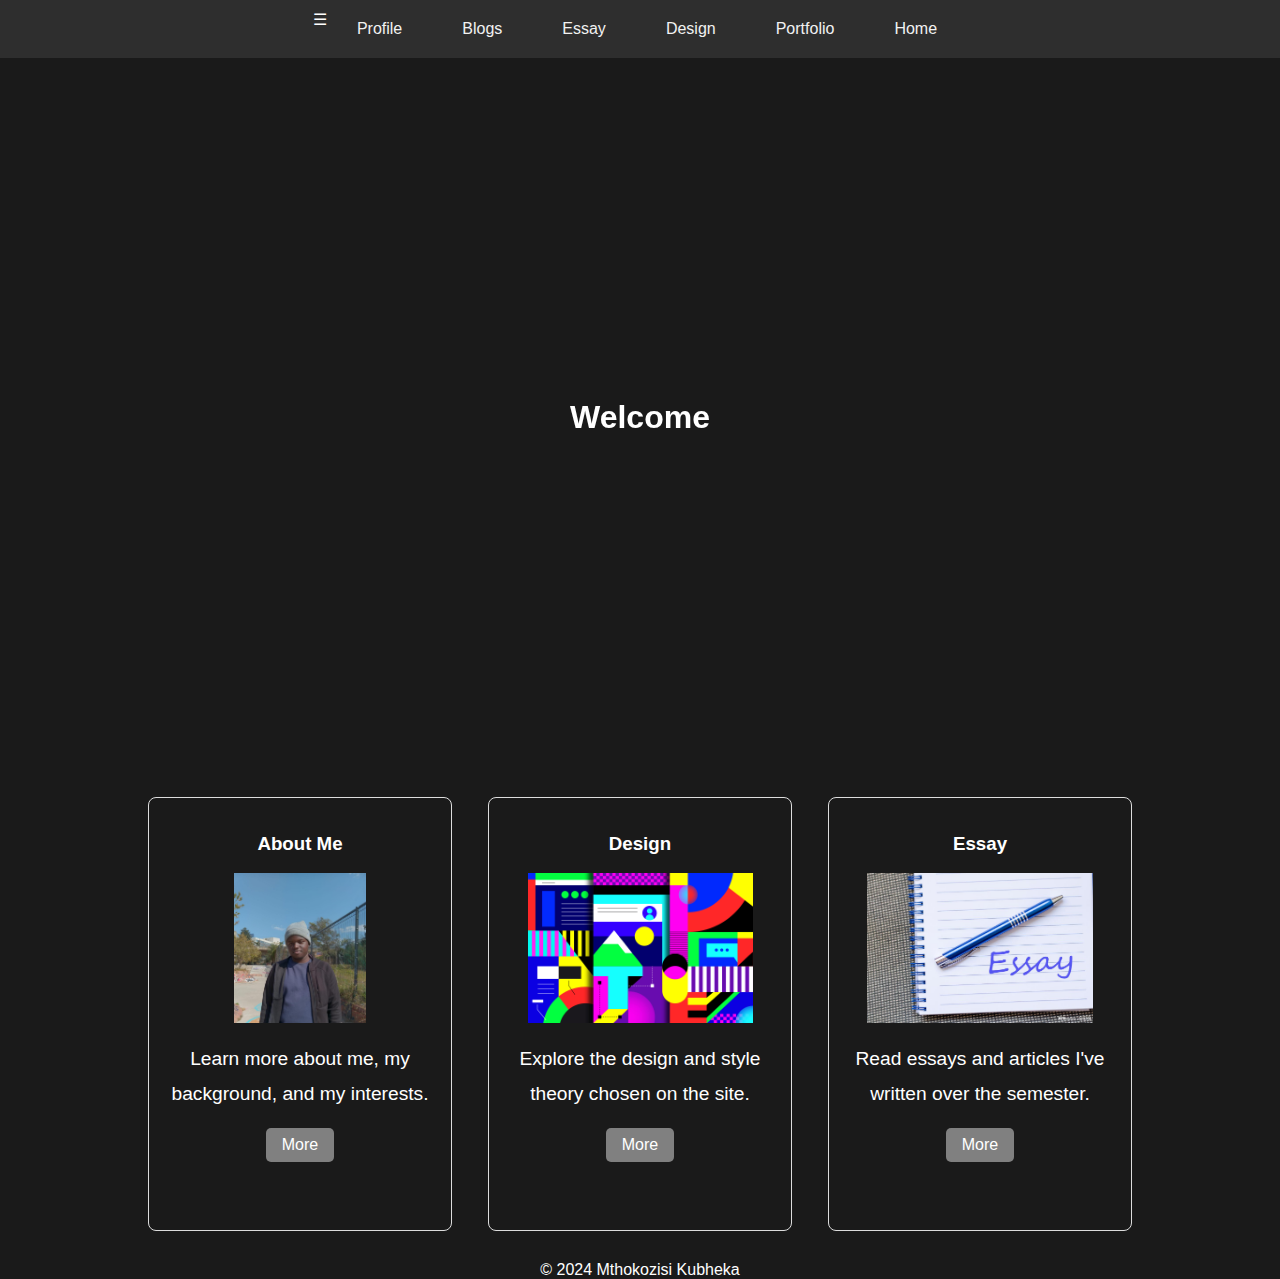
==== commit cde58531: "Final Comitt" ====
--- a/index.html
+++ b/index.html
@@ -10,7 +10,8 @@
 </head>
 <body>
     <header>
-        <nav>         
+        <nav>    
+            <section class="navbar-toggle">☰</section>     
                     <ul id="nav-menu">
                     </ul>    
         </nav>
@@ -18,8 +19,8 @@
 
     <main role="main">
         <section id="introduction">
-            <video id="backgroundVideo" autoplay muted loop>
-                <source src="Images/porsche-992-turbo-s-techart-moewalls-com.mp4" type="video/mp4">    
+            <video id="backgroundVideo" autoplay muted >
+                <source src="images/porsche-992-turbo-s-techart-moewalls-com.mp4" type="video/mp4">    
             </video>
             <section class="intro-content">
                 <h1>Welcome</h1>
@@ -32,21 +33,21 @@
                 <h3 class="p-name">About Me</h3>
                 <img src="Images/ProfileSelf.jpg" alt="Profile Picture" class="card-image u-photo">
                 <p class="p-note">Learn more about me, my background, and my interests.</p>
-                <button class="card-button" data-page="/pages/profile/profile.html">More</button>
+                <button class="card-button" data-page="pages/profile/profile.html">More</button>
             </section>
 
             <section class="card h-card">
                 <h3 class="p-name">Design</h3>
                 <img src="Images/DigitalDesignIMG.jpg" alt="Design Image" class="card-image u-photo">
                 <p class="p-note">Explore the design and style theory chosen on the site.</p>
-                <button class="card-button" data-page="/pages/design/design.html">More</button>
+                <button class="card-button" data-page="pages/design/design.html">More</button>
             </section>
 
             <section class="card h-card">
                 <h3 class="p-name">Essay</h3>
                 <img src="Images/EssayCardImg.jpg" alt="Essay Image" class="card-image u-photo">
                 <p class="p-note">Read essays and articles I've written over the semester.</p>
-                <button class="card-button" data-page="/pages/essay/essay.html">More</button>
+                <button class="card-button" data-page="pages/essay/essay.html">More</button>
             </section>
 
         </section>
--- a/css/styles.css
+++ b/css/styles.css
@@ -6,6 +6,7 @@
     background-color: #1a1a1a; 
     margin: 0;
     padding: 0;
+    padding-top: 60px;
 }
 
 /* Colors */
@@ -33,23 +34,31 @@
 /*homepage*/
 #introduction {
     position: relative;
+    width: 100%; 
     overflow: hidden;
+    display: flex;
+    justify-content: center; 
+    align-items: center; 
+    min-height: 75vh;
 }
 
 #backgroundVideo {
     position: absolute;
-    top: 0;
-    left: 0;
-    width: 100%;
+    top: 50%;
+    left: 50%;
+    width: auto;
     height: 100%;
+    transform: translate(-50%, -50%);
+    min-width: 100%;
     object-fit: cover;
     z-index: -1;
 }
 
 .intro-content {
     position: relative;
-    z-index: 1; 
-    color: white; 
+    z-index: 1;
+    color: white;
+    
 }
 .card-container {
     display: flex;
@@ -88,6 +97,14 @@
     background-color: white;
     transform: scale(1.05);
     color: black;
+}
+
+
+button.active {
+    background-color: #007bff; /* A different shade to make it stand out */
+    color: white; /* Ensures text is readable against the new background */
+    transform: scale(1.1); /* Slightly larger to indicate it's active */
+    font-weight: bold; /* Optional: Makes the text bold */
 }
 
 
@@ -152,7 +169,6 @@
     background-image: url('Images\user-profile-icon-free-vector.jpg');
 }
 
-
 #profile {
     display: flex;
     flex-direction: column;
@@ -164,6 +180,7 @@
 
 .profile-container {
     display: flex;
+    flex-direction: row; /* Ensure direction is explicitly set for clarity */
     align-items: center;
     max-width: 1200px;
     width: 100%;
@@ -172,6 +189,7 @@
 
 .profile-image-container {
     margin-right: 40px;
+    box-shadow: 0 4px 8px rgba(0,0,0,0.1); /* Add shadow for depth */
 }
 
 .profile-image {
@@ -179,6 +197,11 @@
     height: 250px;
     border-radius: 20px;
     object-fit: cover;
+    transition: transform 0.3s; /* Smooth transition for hover effects */
+}
+
+.profile-image:hover {
+    transform: scale(1.05); /* Slight scale on hover */
 }
 
 .sr-only {
@@ -225,6 +248,36 @@
     color: red;
 }
 
+/* Media Queries for Responsiveness */
+@media (max-width: 768px) {
+    .profile-container {
+        flex-direction: column;
+        align-items: center;
+    }
+
+    .profile-image-container {
+        margin-right: 0;
+        margin-bottom: 20px;
+    }
+
+    .external-links a {
+        font-size: 30px; /* Slightly smaller icons for smaller screens */
+    }
+}
+
+@media (max-width: 468px) {
+    header h1 {
+        font-size: 1.5rem;
+    }
+
+    p {
+        font-size: 1rem;
+    }
+
+    .external-links a {
+        font-size: 24px; /* Further reduce icon size for very small screens */
+    }
+}
 /* blog section styling */
 #Blog {
     display: flex;
@@ -350,21 +403,6 @@
     color: #cccccc; /* Light grey for paragraph text */
 }
 
-/* Media Query for Responsiveness */
-@media (max-width: 800px) {
-    #Essay > section {
-        padding: 15px;
-    }
-
-    #Essay > section h1 {
-        font-size: 28px;
-    }
-
-    #Essay > section p {
-        font-size: 14px;
-    }
-}
-
 
 
 #IxD-Process, #Styles, #Essay, #references {
@@ -390,19 +428,13 @@
 }
 
 /*Design Styles*/
-#wireframes {
-    display: flex;
-    flex-direction: column;
-    align-items: center;
-    text-align: center;
-    margin-top: 50px; 
-}
 
 .Image {
     width: 200px; 
     height: auto; 
     margin-bottom: 20px; 
 }
+
 
 #references {
     margin-top: 40px; 
@@ -426,41 +458,46 @@
     margin-bottom: 20px; 
 }
 
-/*Navbars*/
+/* Navbar Container */
 nav {
     display: flex;
-    justify-content: center; 
-}
-
-/* Navbar List Items */
+    justify-content: center;
+    padding: 10px 0;
+    position: fixed;
+    top: 0;
+    width: 100%;
+    transition: top 0.3s;
+    background-color: #2e2e2e;
+}
+
+/* Navbar List */
 nav ul {
     list-style-type: none;
     padding: 0;
     margin: 0;
     display: flex;
-    justify-content: center
-}
-
+    flex-wrap: wrap;
+    justify-content: center;
+}
+
+/* Navbar Items */
 nav li {
-    display: inline-block;
-    margin: 0 10px; 
+    margin: 0 15px; 
 }
 
 /* Navbar Links */
 nav a {
-    display: inline-block;
-    color: rgb(146, 146, 146); 
-    padding: 10px 20px;
+    display: block;
+    color: #f2f2f2;
+    padding: 10px 15px;
     text-decoration: none;
-    font-size: 17px;
-    transition: all 0.3s;
+    transition: color 0.3s, background-color 0.3s;
 }
 
 nav a:hover {
-  
-    color: #fff; 
-    font-size: 18px; 
-    font-weight: bold; 
+    color: #000; 
+    background-color: #ddd; 
+    border-radius: 5px; 
 }
 
 
@@ -492,86 +529,6 @@
         transform: translate(0);
         filter: blur(0);
     }
-}
-
-/*Image-Slider*/
-.slider-container {
-    padding: 2rem;
-}
-
-.slider-wrapper {
-    position: relative;
-    max-width: 48rem;
-    margin: 0 auto;
-}
-
-.slider {
-    display: flex;
-    aspect-ratio: 16 / 9;
-    overflow-x: auto;
-    scroll-snap-type: x mandatory;
-    scroll-behavior: smooth;
-    box-shadow: 0 1.5rem 3rem -0.75rem hsla(0, 0%, 0%, 0.25);
-    border-radius: 0.5rem;
-    -ms-overflow-style: none; /* Hide scrollbar IE and Edge */
-    scrollbar-width: none; /* Hide scrollbar Firefox */
-}
-
-/* Hide scrollbar for Chrome, Safari and Opera */
-.slider::-webkit-scrollbar {
-    display: none;
-}
-
-.slider figure {
-    flex: 1 0 100%;
-    scroll-snap-align: start;
-    position: relative;
-    margin: 0; /* Remove default margin */
-}
-
-.slider img {
-    width: 100%;
-    height: 100%;
-    object-fit: cover;
-    border-radius: 0.5rem;
-}
-
-.slider figcaption {
-    position: absolute;
-    bottom: 0;
-    left: 0;
-    right: 0;
-    background-color: rgba(0, 0, 0, 0.5);
-    color: #fff;
-    padding: 0.5rem;
-    font-size: 1rem;
-    text-align: center;
-    border-bottom-left-radius: 0.5rem;
-    border-bottom-right-radius: 0.5rem;
-}
-
-.slider-nav {
-    display: flex;
-    column-gap: 1rem;
-    position: absolute;
-    bottom: 1.25rem;
-    left: 50%;
-    transform: translateX(-50%);
-    z-index: 1;
-}
-
-.slider-nav a {
-    width: 0.5rem;
-    height: 0.5rem;
-    border-radius: 50%;
-    background-color: #fff;
-    opacity: 0.75;
-    transition: opacity ease 250ms;
-}
-
-.slider-nav a.active,
-.slider-nav a:hover {
-    opacity: 1;
 }
 
 /*Links for Blogs*/
@@ -602,3 +559,207 @@
 .next {
     float: right;
 }
+
+
+/* General styling for the wireframes section */
+#wireframes-section {
+    text-align: center;
+    margin: 20px;
+}
+
+/* Style for each wireframe section */
+#wireframes-section > section {
+    margin-bottom: 40px; 
+}
+
+/* Style for headings within wireframe sections */
+#wireframes-section h2, #wireframes-section h3 {
+    margin-bottom: 20px; 
+}
+
+/* Container for images */
+.wireframe, [aria-label="Initial Wireframes"] {
+    display: flex;
+    flex-wrap: wrap;
+    justify-content: center;
+    gap: 10px; 
+}
+
+/* Style for each image */
+img.Image,.wireframe img, [aria-label="Initial Wireframes"] img {
+    width: 100px; 
+    height: auto;
+    flex: 0 0 auto;
+    cursor: pointer;
+    transition: transform 0.3s ease; 
+}
+
+.image,.zoomed {
+    position: fixed;
+    top: 50%;
+    left: 50%;
+    transform: translate(-50%, -50%) scale(3); 
+    z-index: 1000;
+    max-width: 90%;
+    max-height: 90%;
+    transition: transform 0.3s ease; 
+  }
+
+  .overlay {
+    position: fixed;
+    top: 0;
+    left: 0;
+    width: 100%;
+    height: 100%;
+    background: rgba(0, 0, 0, 0.5);
+    display: none;
+    z-index: 999;
+  }
+
+/* Responsive adjustments */
+@media (max-width: 768px) {
+    .wireframe img {
+        max-width: calc(50% - 10px);
+    }
+    .zoomed {
+        transform: translate(-50%, -50%) scale(3);
+        max-height: 80%;
+    }
+    nav ul {
+        flex-direction: column;
+    }
+
+    nav li {
+        margin: 5px 0; 
+    }
+
+    #Essay > section {
+        padding: 15px;
+    }
+
+    #Essay > section h1 {
+        font-size: 28px;
+    }
+
+    #Essay > section p {
+        font-size: 14px;
+    }
+
+}
+
+@media (max-width: 480px) {
+    .wireframe img {
+        max-width: calc(100% - 10px);
+    }
+    .zoomed {
+        transform: translate(-50%, -50%) scale(2); 
+        max-width: 90%; 
+        max-height: 90%;
+    }
+
+    .navbar-toggle {
+        display: block; 
+        cursor: pointer;
+    }
+
+    .navbar-toggle + ul {
+        display: none; 
+    }
+
+    .navbar-toggle.open + ul {
+        display: flex; 
+        flex-direction: column;
+    }
+    #Essay > section {
+        padding: 10px;
+    }
+
+    #Essay > section h1 {
+        font-size: 24px; 
+    }
+
+    #Essay > section p {
+        font-size: 12px; 
+    }
+    
+}
+
+/*image portfolio*/
+.image-gallery {
+  display: grid;
+  grid-template-columns: repeat(auto-fit, minmax(250px, 1fr));
+  gap: 10px;
+}
+
+.gallery-item {
+    display: flex;
+    justify-content: center;
+    align-items: center;
+    overflow: hidden;
+    height: 300px;
+    width: auto;
+}
+
+.gallery-item img {
+  width: 100%;
+  height: auto;
+  cursor: pointer;
+  transition: transform 0.3s ease;
+  object-fit: cover;
+}
+
+.gallery-item img:hover {
+  transform: scale(1.05); /* Zoom effect on hover */
+}
+
+
+.modal {
+  display: none;
+  position: fixed;
+  z-index: 1000;
+  left: 0;
+  top: 0;
+  width: 100%;
+  height: 100%;
+  overflow: auto;
+  background-color: rgba(0,0,0,0.9);
+  transition: opacity 0.3s ease; /* Smooth transition for modal appearance */
+}
+
+.modal-content {
+  margin: auto;
+  display: block;
+  width: 80%;
+  max-width: 700px;
+}
+
+.close {
+  position: absolute;
+  top: 15px;
+  right: 35px;
+  color: #fff;
+  font-size: 30px;
+  font-weight: normal;
+  cursor: pointer;
+  transition: transform 0.2s ease;
+}
+
+.close:hover {
+  transform: rotate(90deg);
+}
+
+#imageDescription {
+  color: #ccc;
+  text-align: center;
+  padding: 10px 20px;
+}
+
+#imageDescription.inactive {
+    opacity: 0;
+    transition: opacity 0.3s ease;
+  }
+  
+  #imageDescription.active {
+    opacity: 1;
+    transition: opacity 0.3s ease;
+  }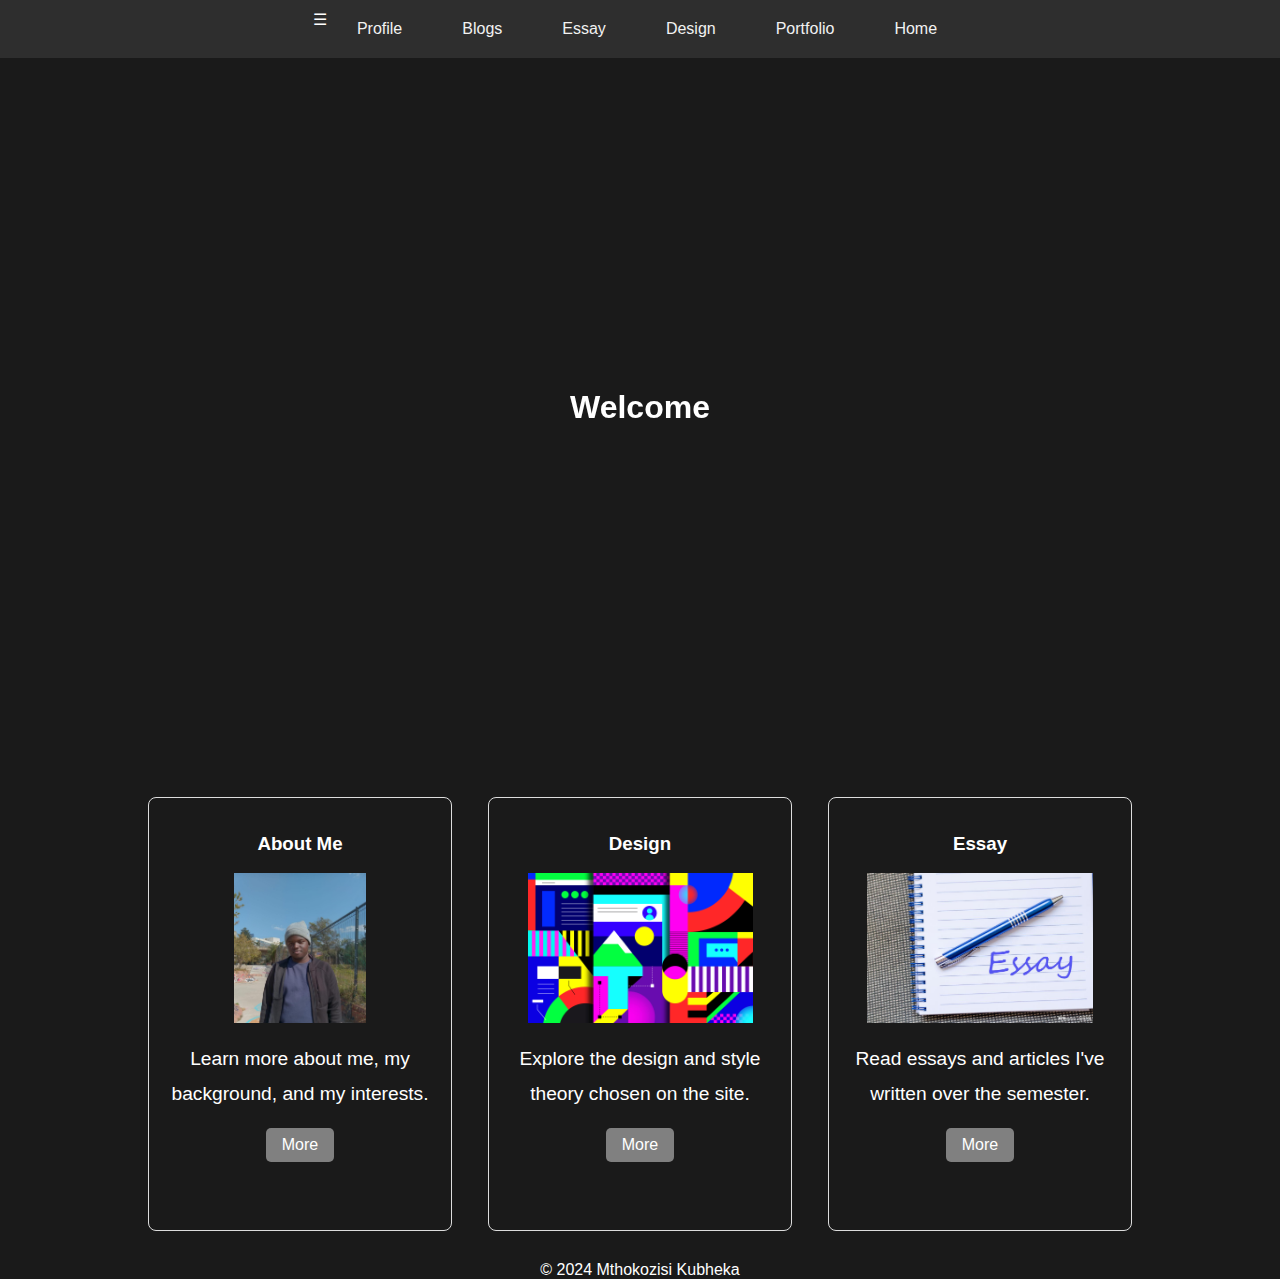
==== commit 0f206cd3: "End Commit" ====
--- a/index.html
+++ b/index.html
@@ -23,7 +23,10 @@
                 <source src="images/porsche-992-turbo-s-techart-moewalls-com.mp4" type="video/mp4">    
             </video>
             <section class="intro-content">
-                <h1>Welcome</h1>
+                <header>
+                    
+                 <h1>Welcome</h1>   
+                </header>
             </section>
         </section>
 
